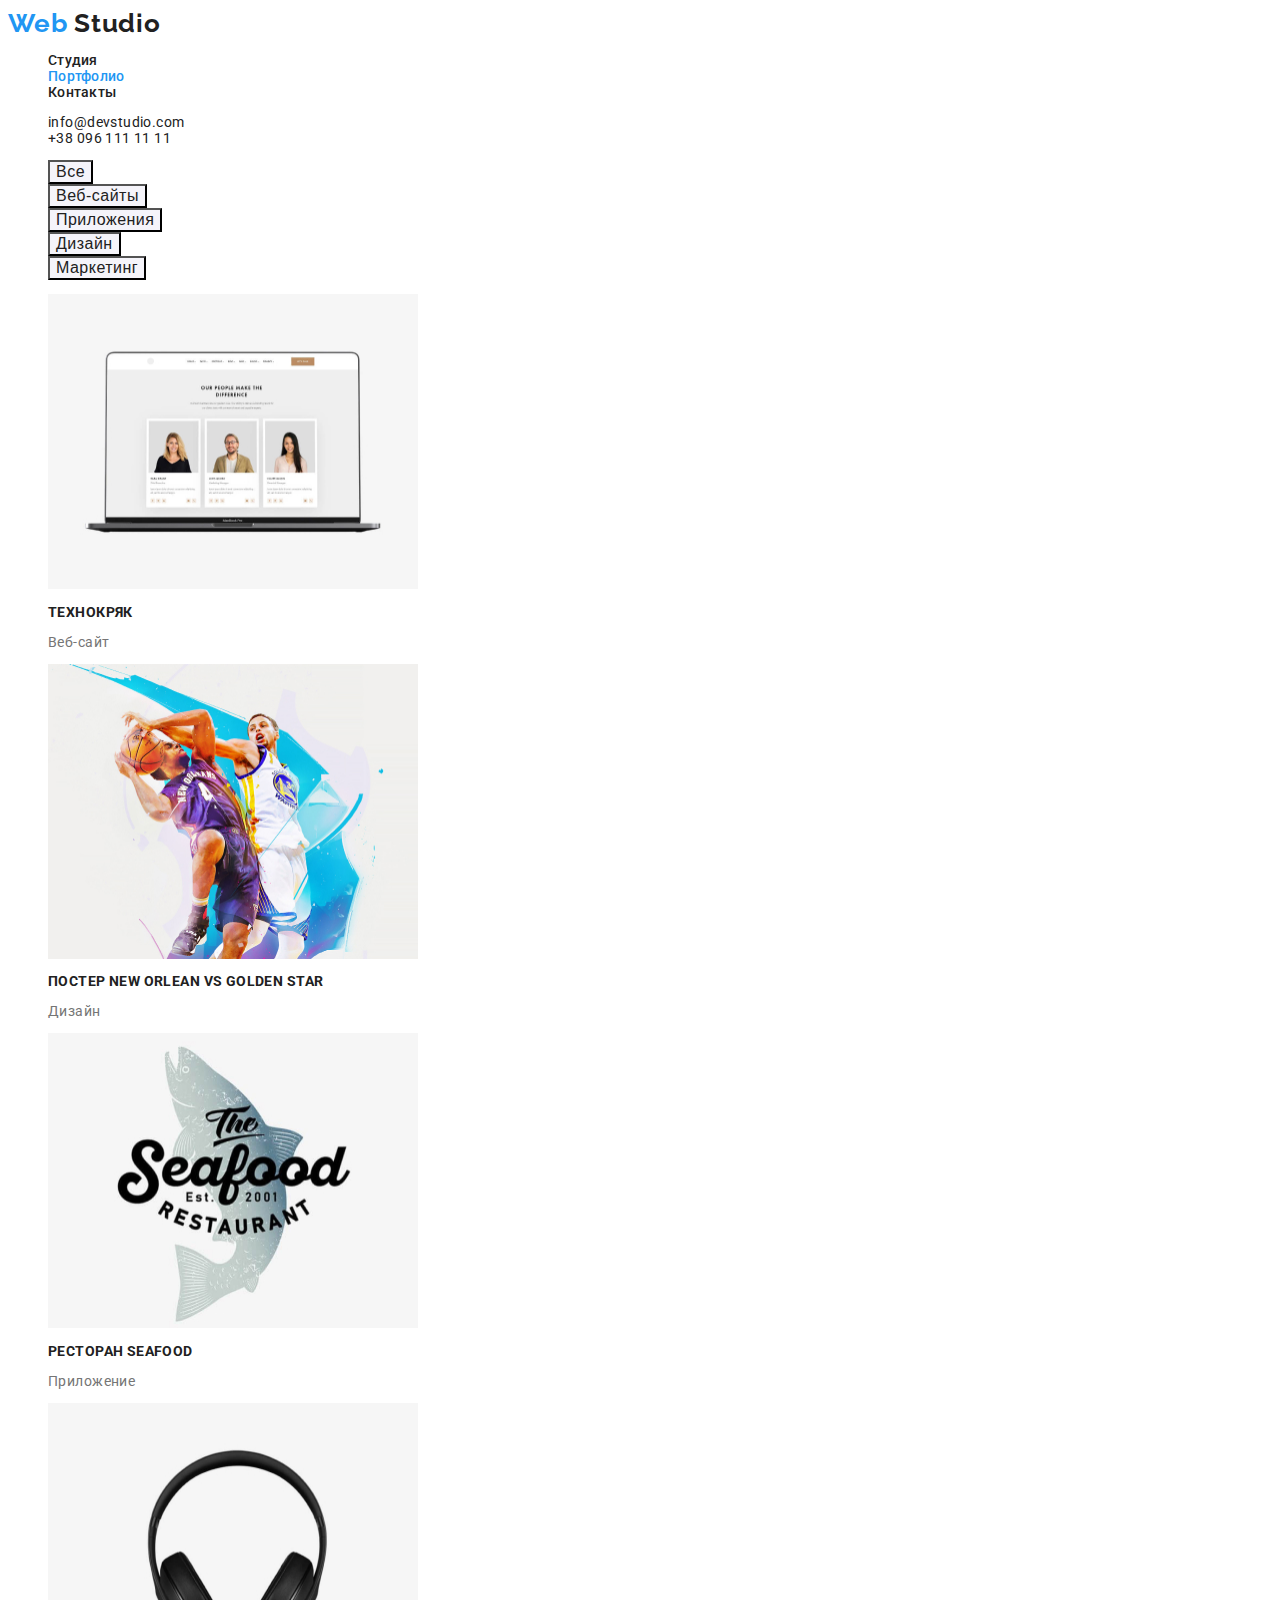
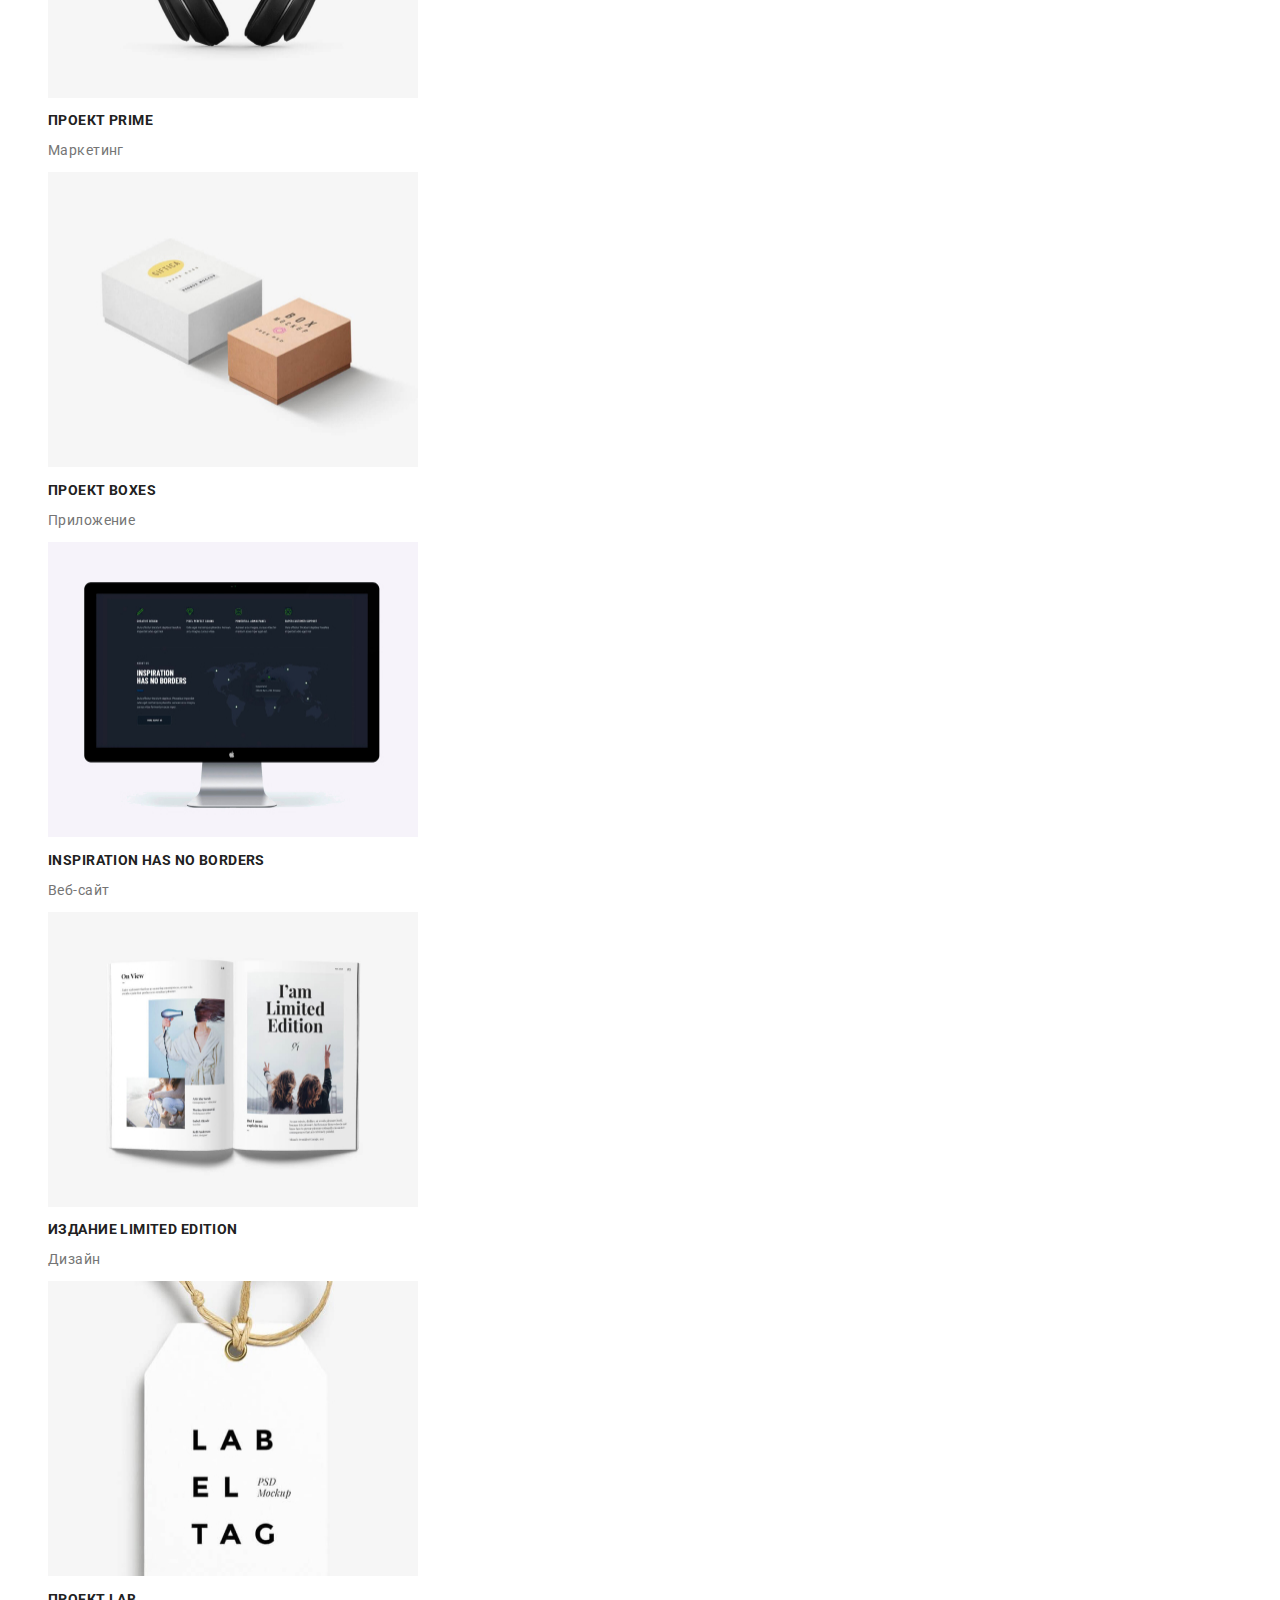
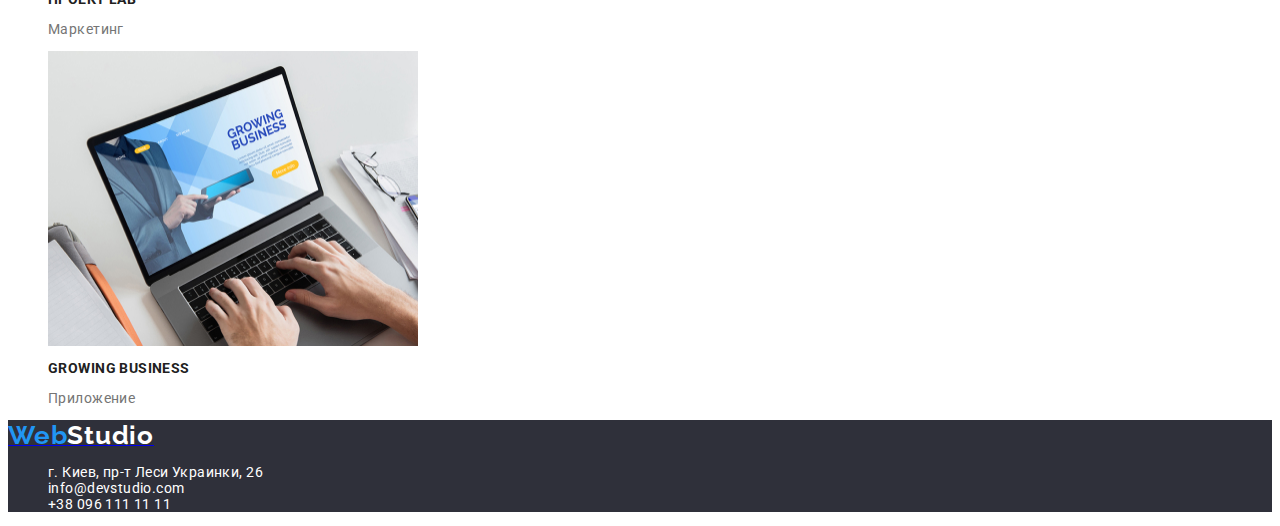
==== portfolio.html @ 563f5d78 "создали портфолио и стили" ====
<!DOCTYPE html>
<html lang="ru">
  <head>
    <meta charset="UTF-8" />
    <meta name="viewport" content="width=device-width, initial-scale=1.0" />
    <title>Document</title>
    <link rel="preconnect" href="https://fonts.gstatic.com">
    <link rel="preconnect" href="https://fonts.gstatic.com">
    <link href="https://fonts.googleapis.com/css2?family=Raleway:wght@700&family=Roboto:wght@400;500;700;900&display=swap" rel="stylesheet">
    <link rel="preconnect" href="https://fonts.gstatic.com">
    <link rel="stylesheet" href="./css/styles.css">
  </head>
  <body class="page">
    <!-- Шапка сайта -->
    <header>
      <nav>
        <a href="./index.html" class="logo link"><span class="logo-item">Web</span> Studio</a>
        <ul class="site-nav list">
          <li><a href="./index.html" class="link">Студия</a></li>
          <li><a href="./portfolio.html" class="link link current">Портфолио</a></li>
          <li><a href="" class="link">Контакты</a></li>
        </ul>
      </nav>

      <ul class="auth-nav list">
        <li><a href="mailto:info@devstudio.com" class="login-button link">info@devstudio.com</a></li>
        <li><a href="tel:+380961111111" class="login-button link">+38 096 111 11 11</a></li>
      </ul>
    </header>

    <main>
        <!-- Секция Портфолио -->
        <section>
            <h1 class="visually-hidden">Примеры работ</h1>
            <ul class="list">
                <li><button class="set-buttons">Все</button></li>
                <li><button class="set-buttons">Веб-сайты</button></li>
                <li><button class="set-buttons">Приложения</button></li>
                <li><button class="set-buttons">Дизайн</button></li>
                <li><button class="set-buttons">Маркетинг</button></li>
            </ul>
            <ul class="list">
                <li>
                    <a href="" ><img src="./images-portfolio/website-1.jpg" alt= "" width="370" height="295"></a> 
                    <h2 class= "section-title">Технокряк</h2>
                    <p>Веб-сайт</p>
                </li>
                <li>
                    <a href="" ><img src="./images-portfolio/website-2.jpg" alt= "" width="370" height="295"></a> 
                    <h2 lang="en" class= "section-title">Постер New Orlean vs Golden Star</h2>
                    <p>Дизайн</p>
                </li>
                <li>
                    <a href="" ><img src="./images-portfolio/website-3.jpg" alt= "" width="370" height="295"></a> 
                    <h2 class= "section-title">Ресторан Seafood</h2>
                    <p>Приложение</p>
                </li>
                <li><a href="" ><img src="./images-portfolio/website-4.jpg" alt= "" width="370" height="295"></a> 
                    <h2 class= "section-title">Проект Prime</h2>
                    <p>Маркетинг</p>
                </li>
                <li>
                    <a href="" ><img src="./images-portfolio/website-5.jpg" alt= "" width="370" height="295"></a> 
                    <h2 class= "section-title">Проект Boxes</h2>
                    <p>Приложение</p>
                </li>
                <li>
                    <a href="" ><img src="./images-portfolio/website-6.jpg" alt= "" width="370" height="295"></a> 
                    <h2 lang="en" class= "section-title">Inspiration has no Borders</h2>
                    <p>Веб-сайт</p>
                </li>
                <li>
                    <a href="" ><img src="./images-portfolio/website-7.jpg" alt= "" width="370" height="295"></a> 
                    <h2 class= "section-title">Издание Limited Edition</h2>
                    <p>Дизайн</p>
                </li>
                <li><a href="" ><img src="./images-portfolio/website-8.jpg" alt= "" width="370" height="295"></a> 
                    <h2 class= "section-title">Проект LAB</h2>
                    <p>Маркетинг</p>
                </li>
                <li>
                    <a href="" ><img src="./images-portfolio/website-9.jpg" alt= "" width="370" height="295"></a> 
                    <h2 lang="en" class= "section-title">Growing Business</h2>
                    <p>Приложение</p>
                </li>
            </ul>
        </section>
    </main>

    <!-- Футер -->
    <footer class="footer-menu">
      <a href="./index.html"><span class="logo-item">Web</span><span class="logo-second-item">Studio</span></a>
      <address>
        <ul class="list">
            <li><a href="https://goo.gl/maps/czeh93m7qPAMvrU47" class="footer-button link" target="_blank" rel="nooperen noreferrer">г. Киев, пр-т Леси Украинки, 26</a></li>
            <li><a href="mailto:info@devstudio.com" class="footer-button link">info@devstudio.com</a></li>
            <li><a href="tel:+380961111111" class="footer-button link">+38 096 111 11 11</a></li>
        </ul>
      </address>
    </footer>
  </body>
</html>
---- css/styles.css ----
/* основной фон #FFFFFF
фон героя #2F303A
акцент #2196F3
фон футера #000000
цвет основного текста #212121
цвет дополнительного текста #757575
цвет текста в герое #FFFFFF
цвет фона в команде #F5F4FA;
*/
@font-face{
    font-family: "Raleway", sans-serif;
    font-family: "Roboto", sans-serif;
}

:root{
    --primary-text-color: #757575;
    --title-text-color: #212121;
    --accent-color: #2196F3;
    --primary-bg-color: #FFFFFF;
    --color-button: #F5F4FA;
    
}

.page{
    background-color: #FFFFFF;
    color: var(--primary-text-color);
    font-family: "Roboto", sans-serif;
    font-size: 14px;
    line-height: 1,71;
    letter-spacing: 0.03em;
    color: var(--primary-text-color);
}
.logo{
    font-family: Raleway;
    font-weight: bold;
    font-size: 26px;
    line-height: 1,19;
    letter-spacing: 0.03em;
    color: var(--title-text-color);
    text-decoration: none;
}
.logo-item{
    font-family: Raleway;
    font-weight: bold;
    font-size: 26px;
    line-height: 1,19;
    letter-spacing: 0.03em;
    color: var(--accent-color);
    text-decoration: none;
}
.list{
    list-style: none;
}
.link{
    text-decoration: none;
}

/* Site nav */
.site-nav .link{
   text-decoration: none;
   font-family: Roboto;
    font-weight: 500;
    font-size: 14px;
    line-height: 1,14;
    letter-spacing: 0.02em;
    color: var(--title-text-color);
}
.site-nav .link:hover,
.site-nav .link:focus{
    color: var(--accent-color);
}
.site-nav .link.current{
    color: var(--accent-color);
}
.auth-nav .link{
    color: var(--title-text-color);
    text-decoration: none;
 }
 .auth-nav .link:hover,
 .auth-nav .link:focus{
     color: var(--accent-color);
 }

/* Hero */
.hero{
    background-color: #2F303A;
}
.hero-title{
    font-family: Roboto;
    font-weight: 900;
    font-size: 44px;
    line-height: 1.36;
    text-align: center;
    letter-spacing: 0.06em;
    text-transform: uppercase;
    color: #FFFFFF;  
}

/* Button */
.button{
    color: var(--primary-bg-color);
    background-color: var(--accent-color);
    cursor: pointer;
    font-family: Roboto;
    font-weight: bold;
    font-size: 16px;
    line-height: 1,87;
    display: flex;
    align-items: center;
    text-align: center;
    letter-spacing: 0.06em;
}
.button:hover,
.button:focus{
    color: #188CE8;
}

/* Section */
.section-title{
    font-family: Roboto;
    font-weight: bold;
    font-size: 14px;
    line-height: 16px;
    letter-spacing: 0.03em;
    text-transform: uppercase;
    color: var(--title-text-color);
}

.login-button{
    color: var(--primary-text-color);
    background-color: var(--primary-bg-color);
}
.login-button:hover,
.login-button:focus{
    color: var(--accent-color);
}


/* Futer */
.footer-menu{
    background-color: #2F303A;
}
.logo-second-item{
    font-family: Raleway;
    font-weight: bold;
    font-size: 26px;
    line-height: 1,19;
    letter-spacing: 0.03em;
    color: #FFFFFF;
}
.footer-button{
    color: #FFFFFF;
    font-family: Roboto;
    font-style: normal;
}
.set-buttons{
background-color: var(--color-button);
color: var(--title-text-color);
font-weight: 500;
font-size: 16px;
line-height: 1,62;
text-align: center;
letter-spacing: 0.03em;
}
.set-buttons:hover,
.set-buttons:focus{
    background-color: var(--accent-color);
    color: #FFFFFF;
}
.visually-hidden {
    position: absolute !important;
    clip: rect(1px 1px 1px 1px);
    clip: rect(1px, 1px, 1px,1px);
    padding: 0 !important;
    border: 0 !important;
    height: 1px !important;
    width: 1px !important;
    overflow: hidden;
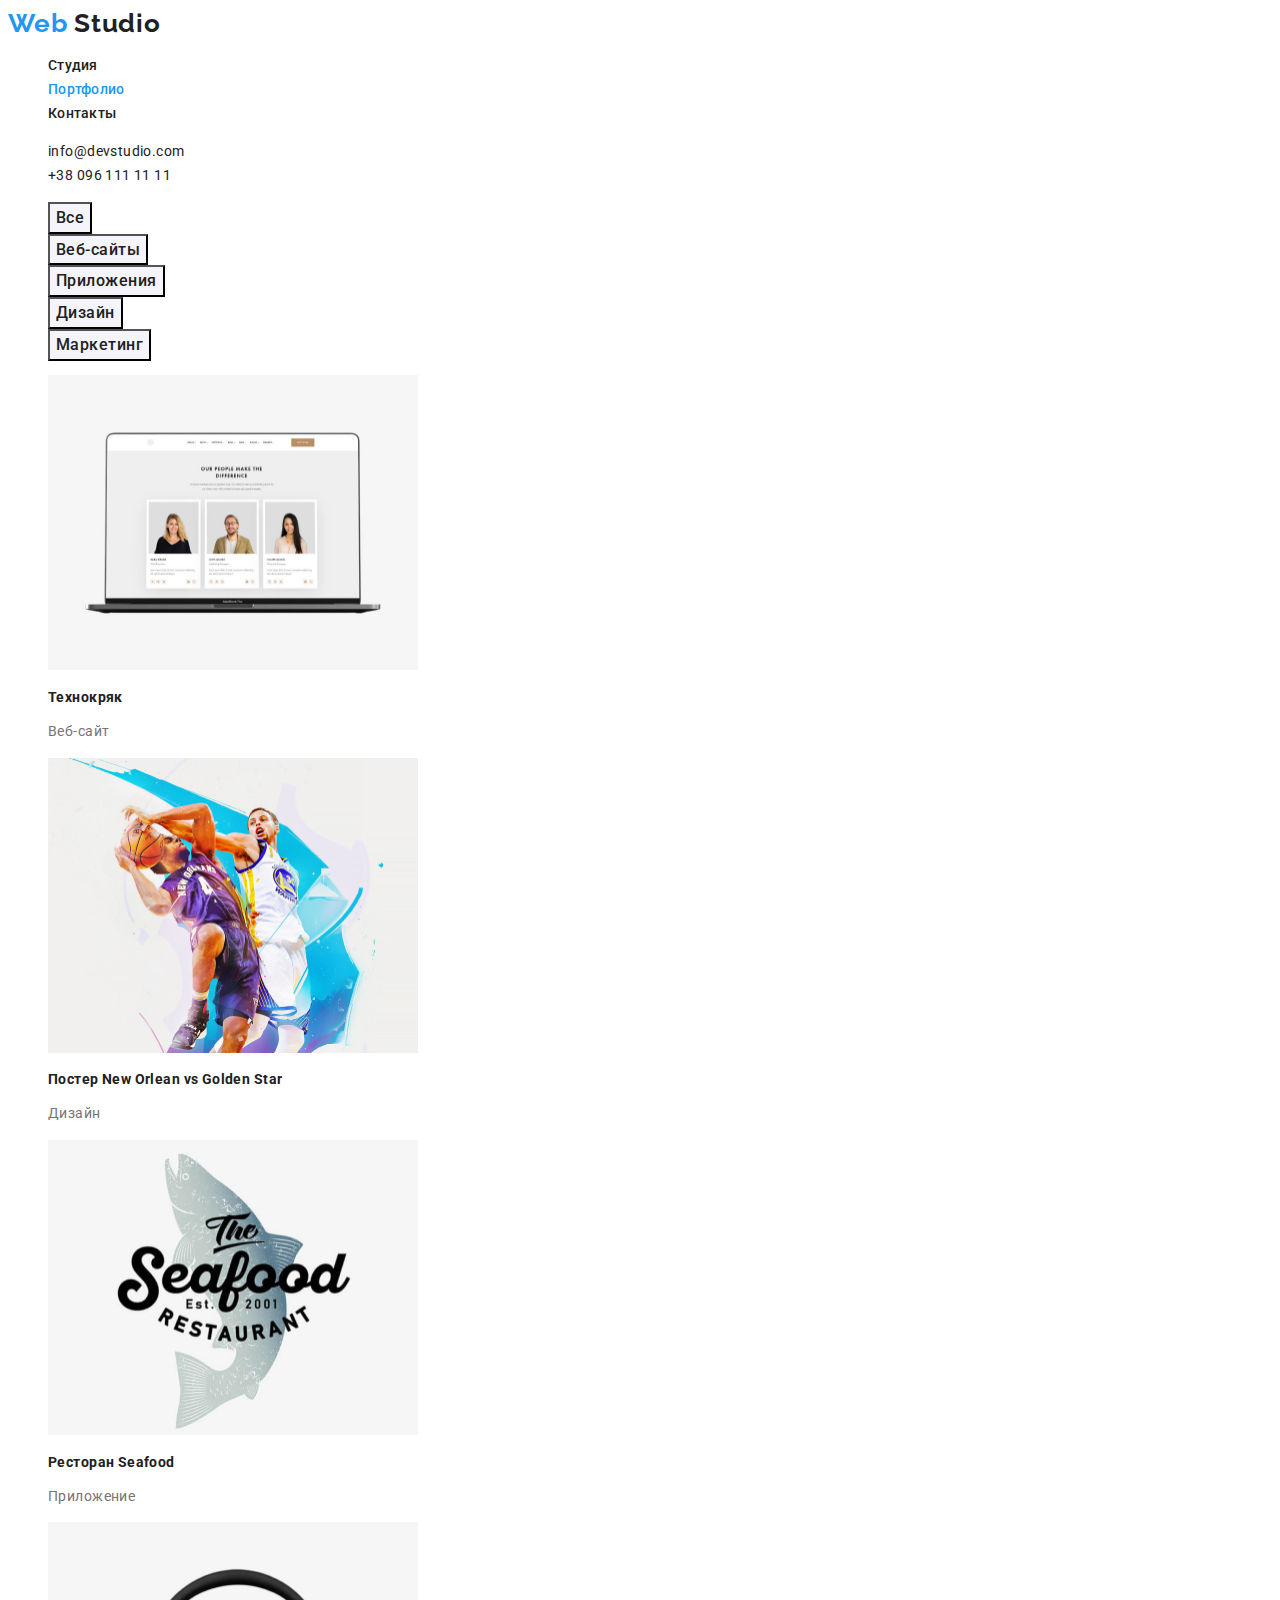
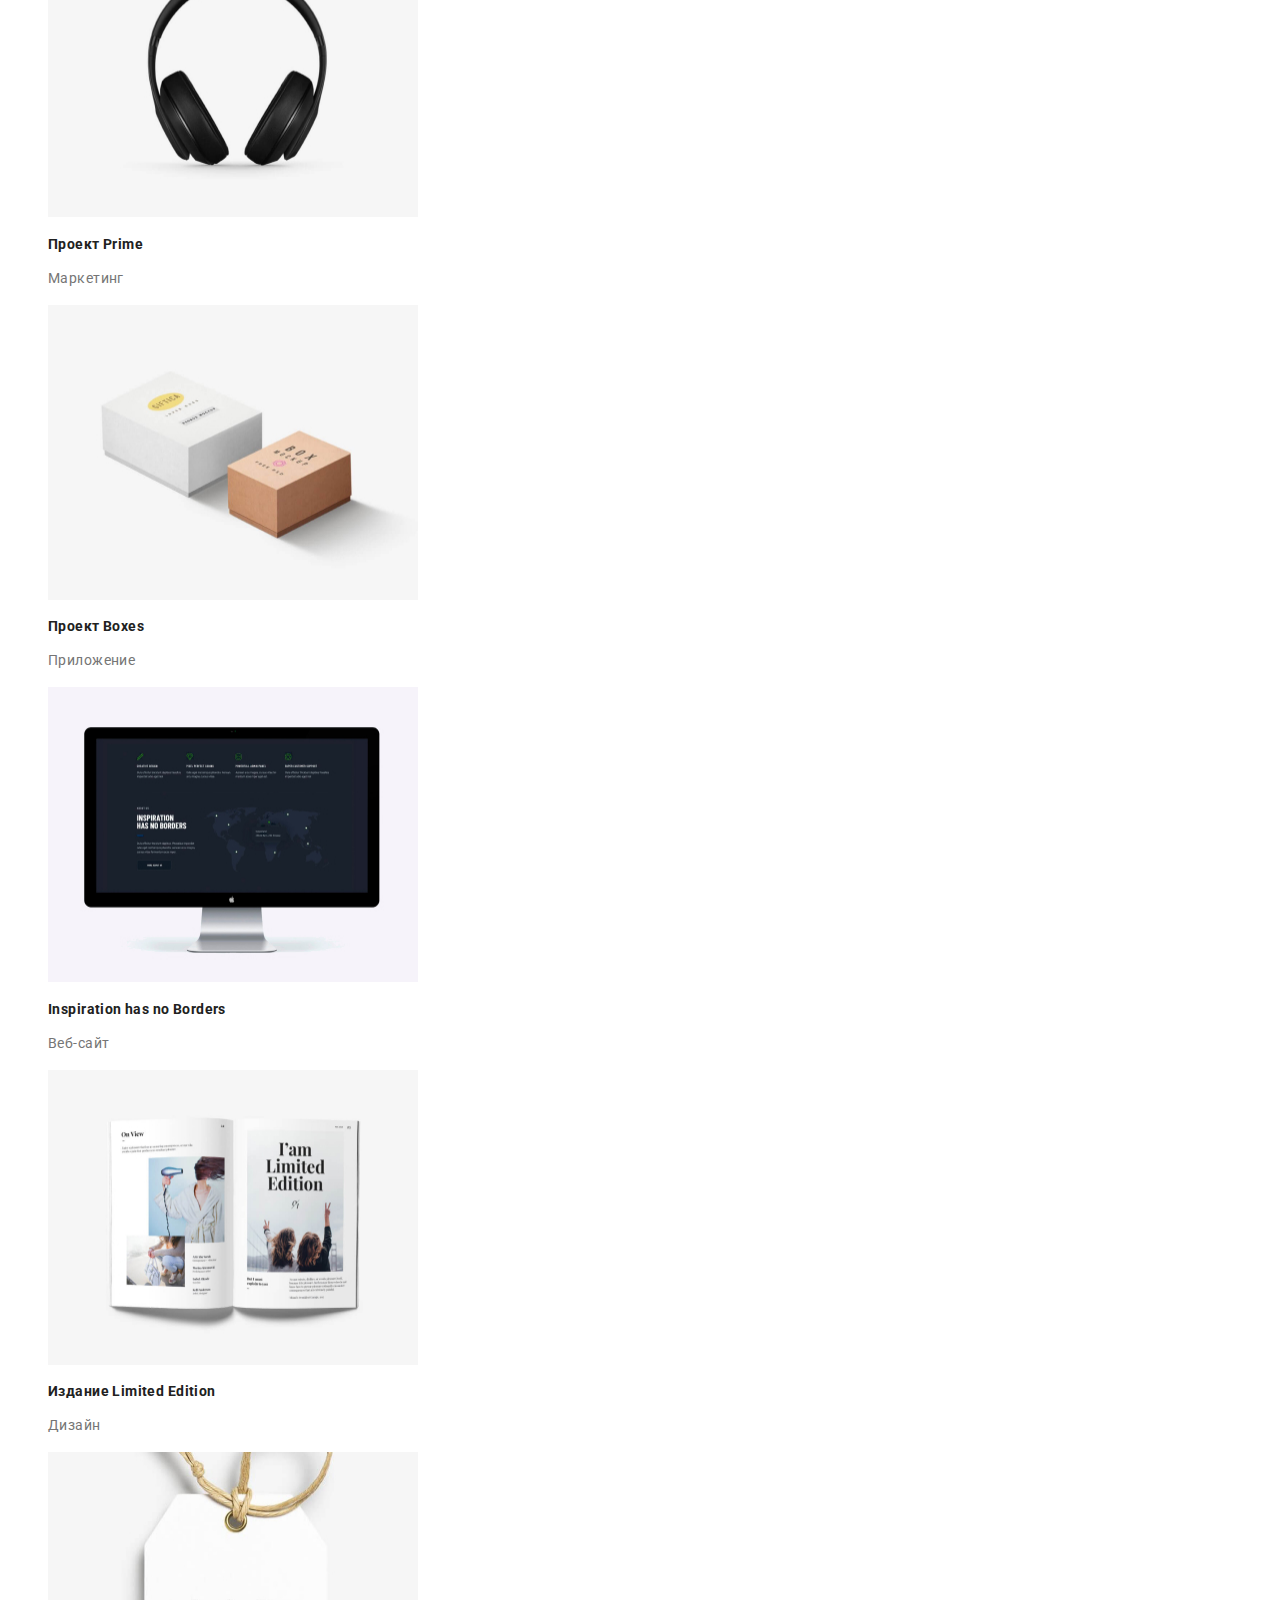
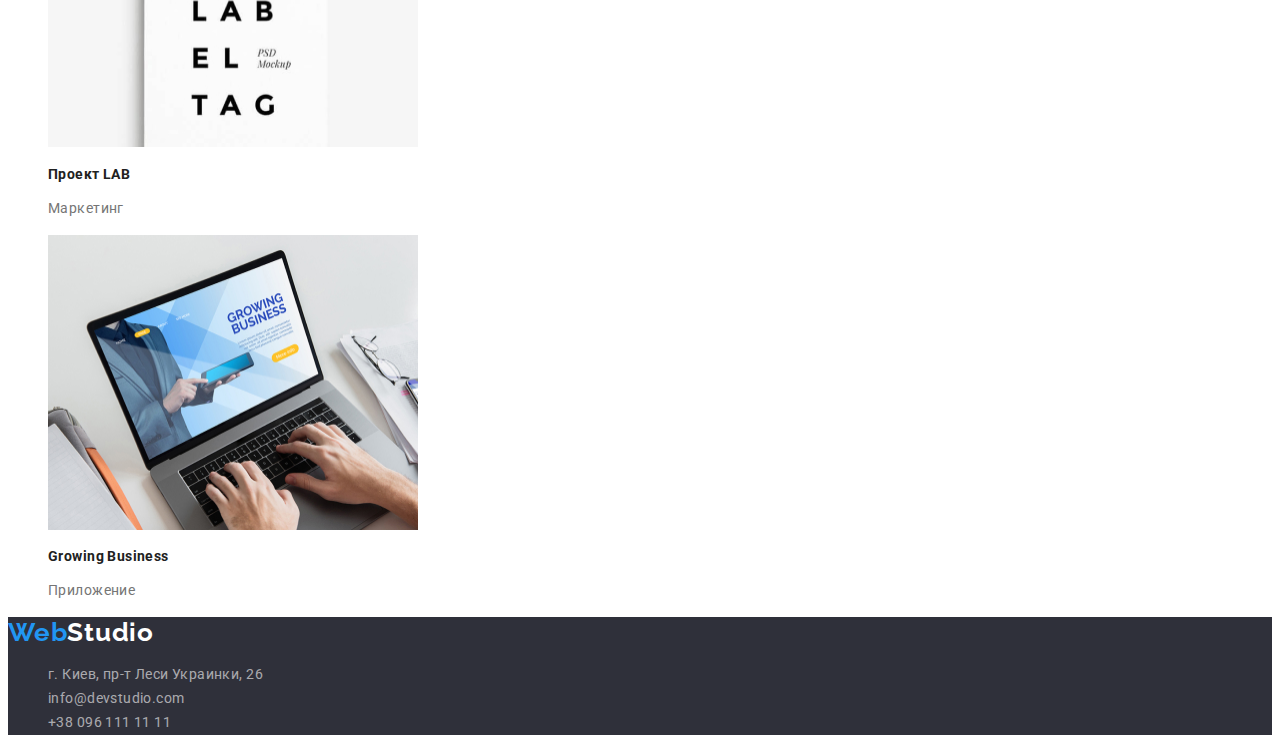
==== commit ef89a3f5: "Правка футер" ====
--- a/portfolio.html
+++ b/portfolio.html
@@ -89,7 +89,7 @@
 
     <!-- Футер -->
     <footer class="footer-menu">
-      <a href="./index.html"><span class="logo-item">Web</span><span class="logo-second-item">Studio</span></a>
+      <a href="./index.html" class="logo link"><span class="logo-item">Web</span><span class="logo-second-item link">Studio</span></a>
       <address>
         <ul class="list">
             <li><a href="https://goo.gl/maps/czeh93m7qPAMvrU47" class="footer-button link" target="_blank" rel="nooperen noreferrer">г. Киев, пр-т Леси Украинки, 26</a></li>
--- a/css/styles.css
+++ b/css/styles.css
@@ -26,7 +26,7 @@
     color: var(--primary-text-color);
     font-family: "Roboto", sans-serif;
     font-size: 14px;
-    line-height: 1,71;
+    line-height: 1.71;
     letter-spacing: 0.03em;
     color: var(--primary-text-color);
 }
@@ -34,7 +34,7 @@
     font-family: Raleway;
     font-weight: bold;
     font-size: 26px;
-    line-height: 1,19;
+    line-height: 1.19;
     letter-spacing: 0.03em;
     color: var(--title-text-color);
     text-decoration: none;
@@ -43,7 +43,7 @@
     font-family: Raleway;
     font-weight: bold;
     font-size: 26px;
-    line-height: 1,19;
+    line-height: 1.19;
     letter-spacing: 0.03em;
     color: var(--accent-color);
     text-decoration: none;
@@ -57,11 +57,11 @@
 
 /* Site nav */
 .site-nav .link{
-   text-decoration: none;
-   font-family: Roboto;
+    text-decoration: none;
+    font-family: Roboto;
     font-weight: 500;
     font-size: 14px;
-    line-height: 1,14;
+    line-height: 1.14;
     letter-spacing: 0.02em;
     color: var(--title-text-color);
 }
@@ -101,10 +101,10 @@
     color: var(--primary-bg-color);
     background-color: var(--accent-color);
     cursor: pointer;
-    font-family: Roboto;
+    font-family: inherit;
     font-weight: bold;
     font-size: 16px;
-    line-height: 1,87;
+    line-height: 1.87;
     display: flex;
     align-items: center;
     text-align: center;
@@ -120,11 +120,25 @@
     font-family: Roboto;
     font-weight: bold;
     font-size: 14px;
-    line-height: 16px;
-    letter-spacing: 0.03em;
-    text-transform: uppercase;
-    color: var(--title-text-color);
-}
+    line-height: 1.14;
+    letter-spacing: 0.03em;
+    color: var(--title-text-color);
+}
+
+.section-team{
+    background-color: var(--color-button);
+}
+
+
+.subtitle{
+    font-family: Roboto;
+    font-weight: bold;
+    font-size: 14px;
+    line-height: 1.14;
+    letter-spacing: 0.03em;
+    color: var(--title-text-color);
+}
+
 
 .login-button{
     color: var(--primary-text-color);
@@ -144,21 +158,32 @@
     font-family: Raleway;
     font-weight: bold;
     font-size: 26px;
-    line-height: 1,19;
+    line-height: 1.19;
     letter-spacing: 0.03em;
     color: #FFFFFF;
+    text-decoration: none;
 }
 .footer-button{
-    color: #FFFFFF;
+    color: rgba(255, 255, 255, 0.6);
     font-family: Roboto;
     font-style: normal;
+}
+
+.footer-contact{
+    font-style: normal;
+    font-weight: normal;
+    font-size: 14px;
+    line-height: 1.71;
+    letter-spacing: 0.03em;
+    color: #FFFFFF;  
 }
 .set-buttons{
 background-color: var(--color-button);
 color: var(--title-text-color);
+font-family: inherit;
 font-weight: 500;
 font-size: 16px;
-line-height: 1,62;
+line-height: 1.62;
 text-align: center;
 letter-spacing: 0.03em;
 }
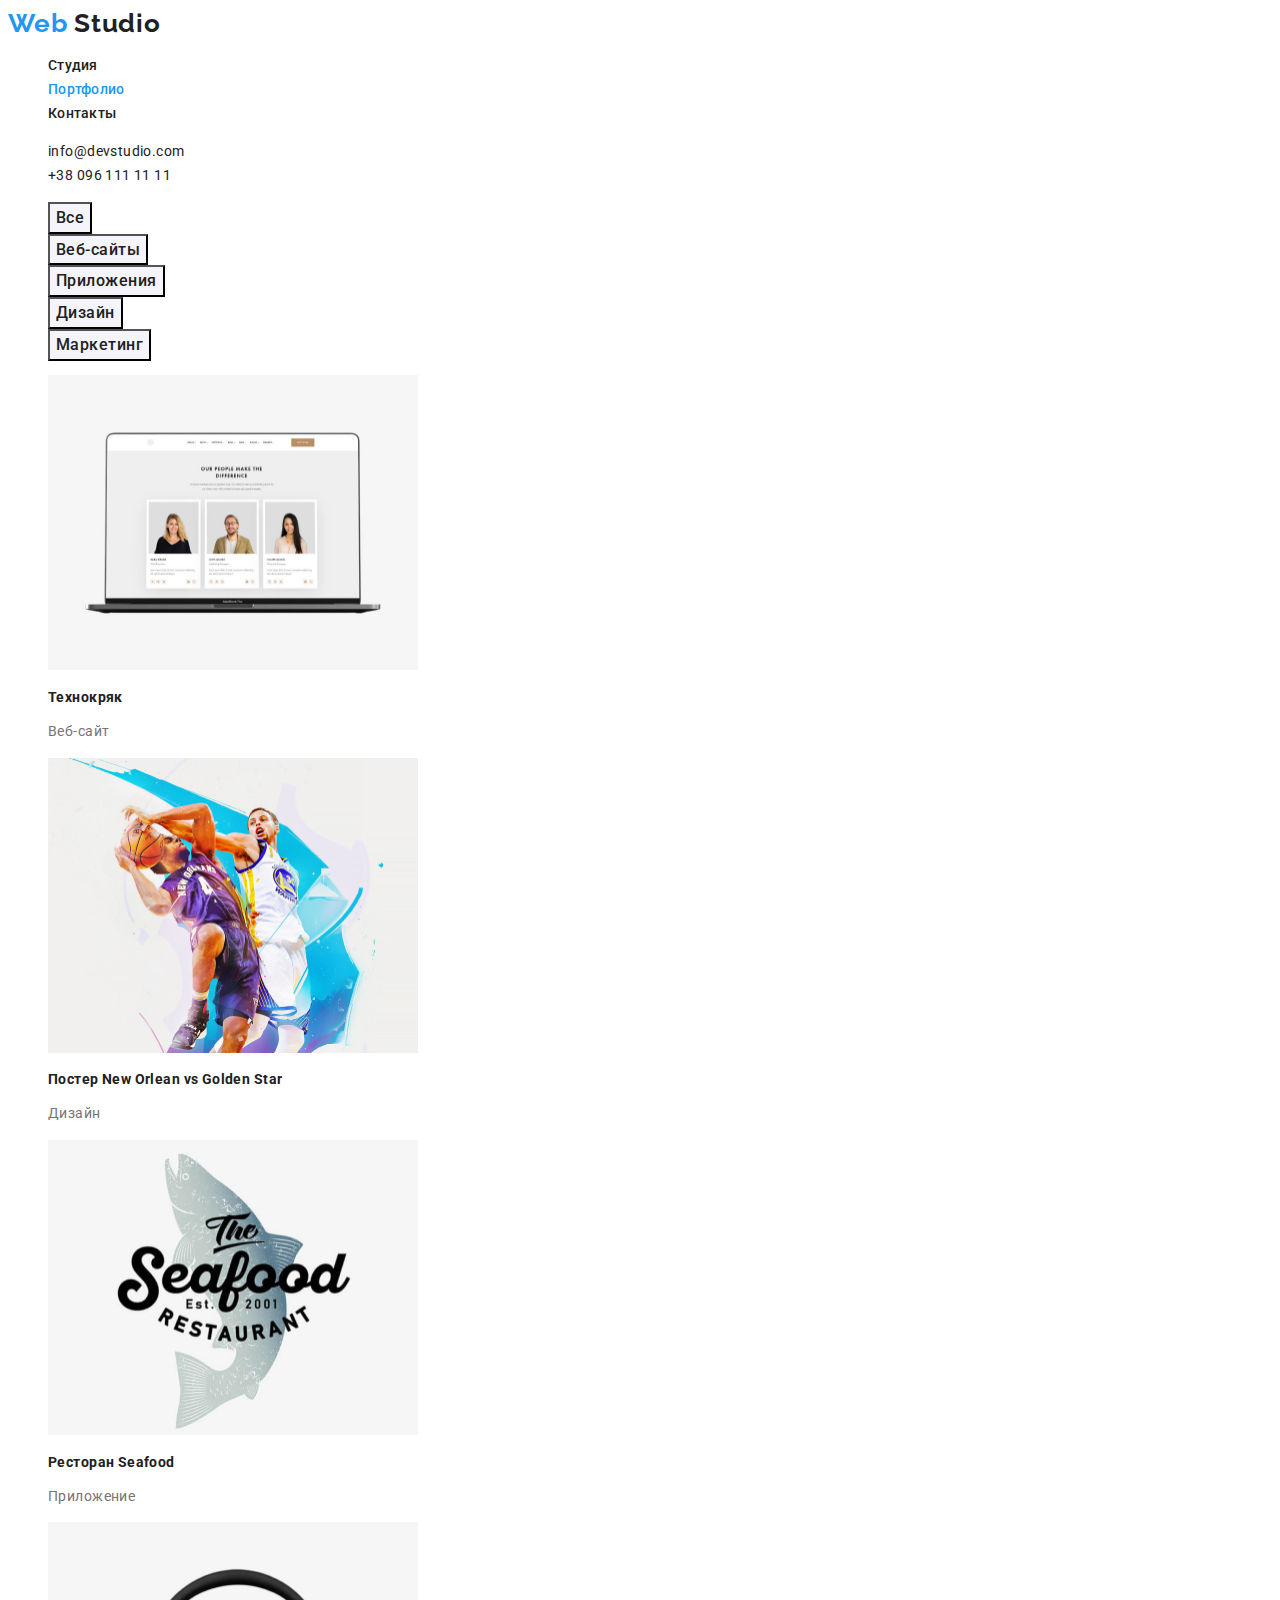
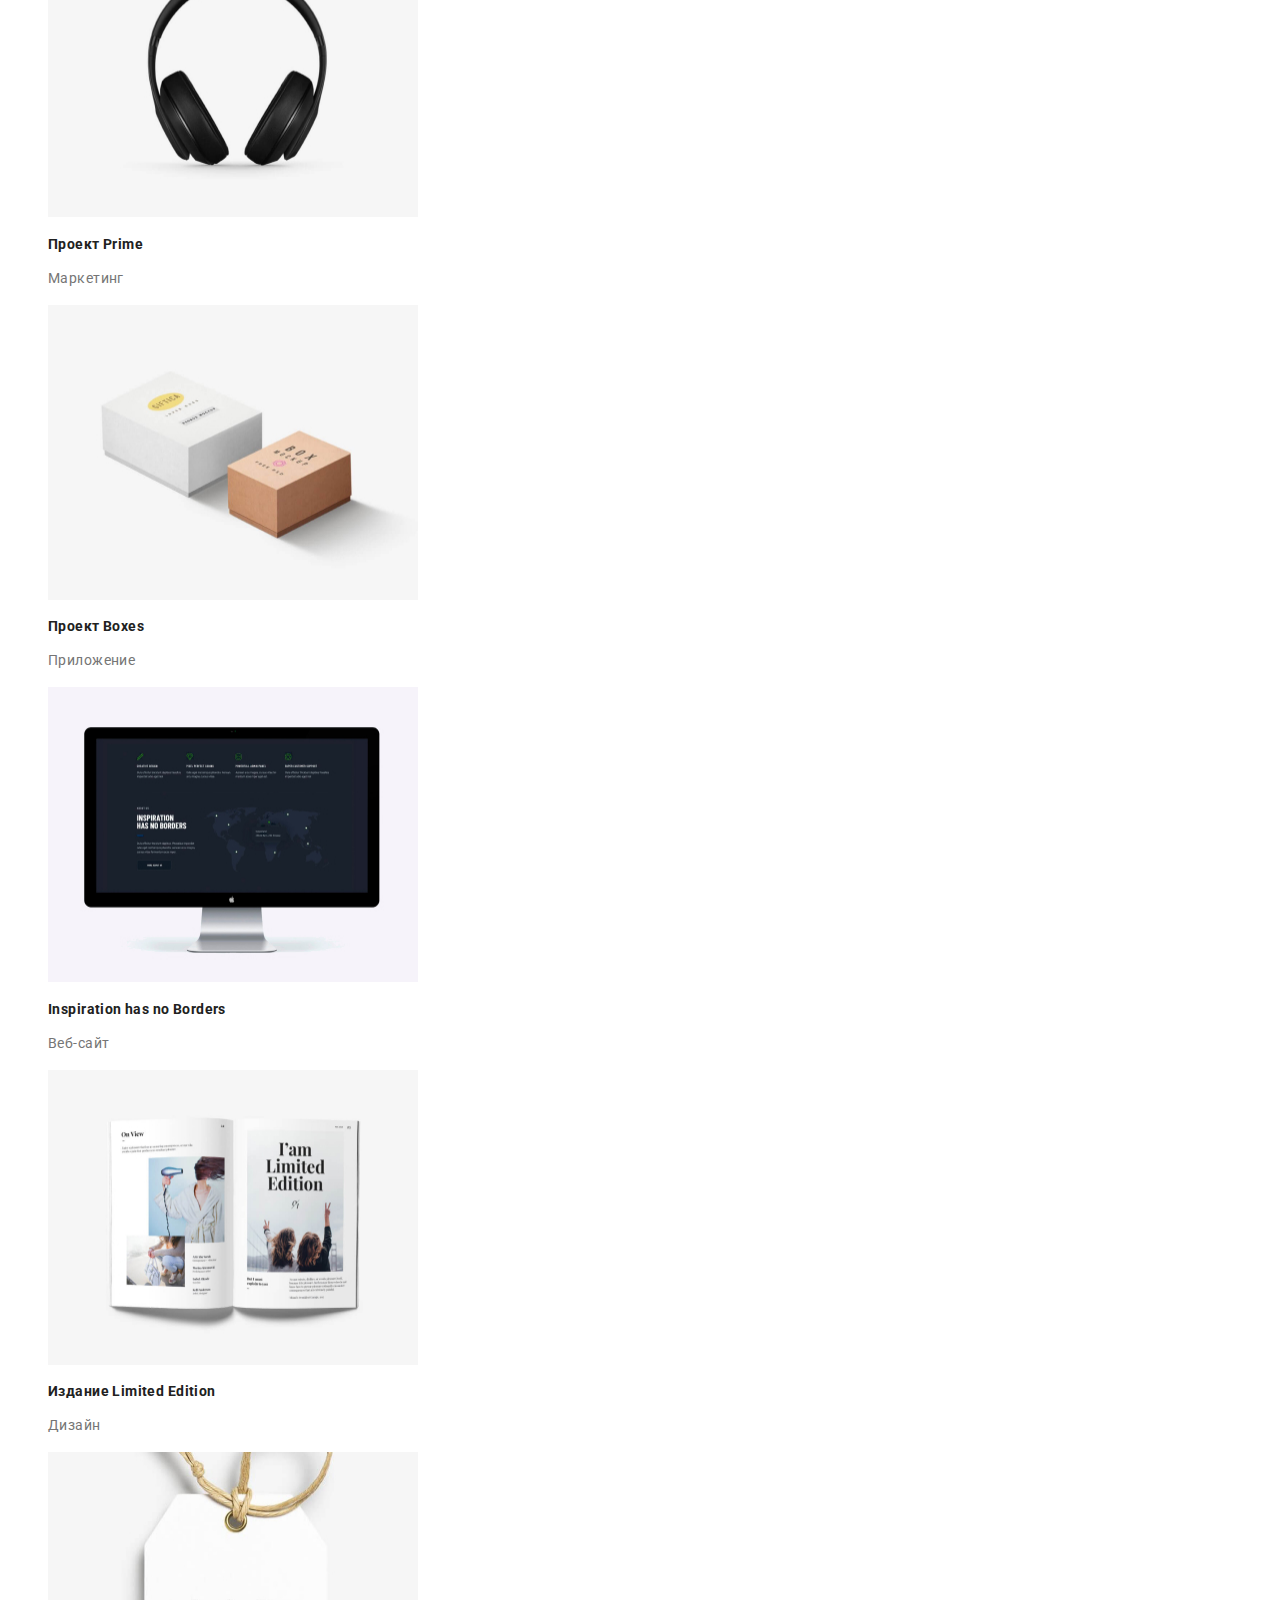
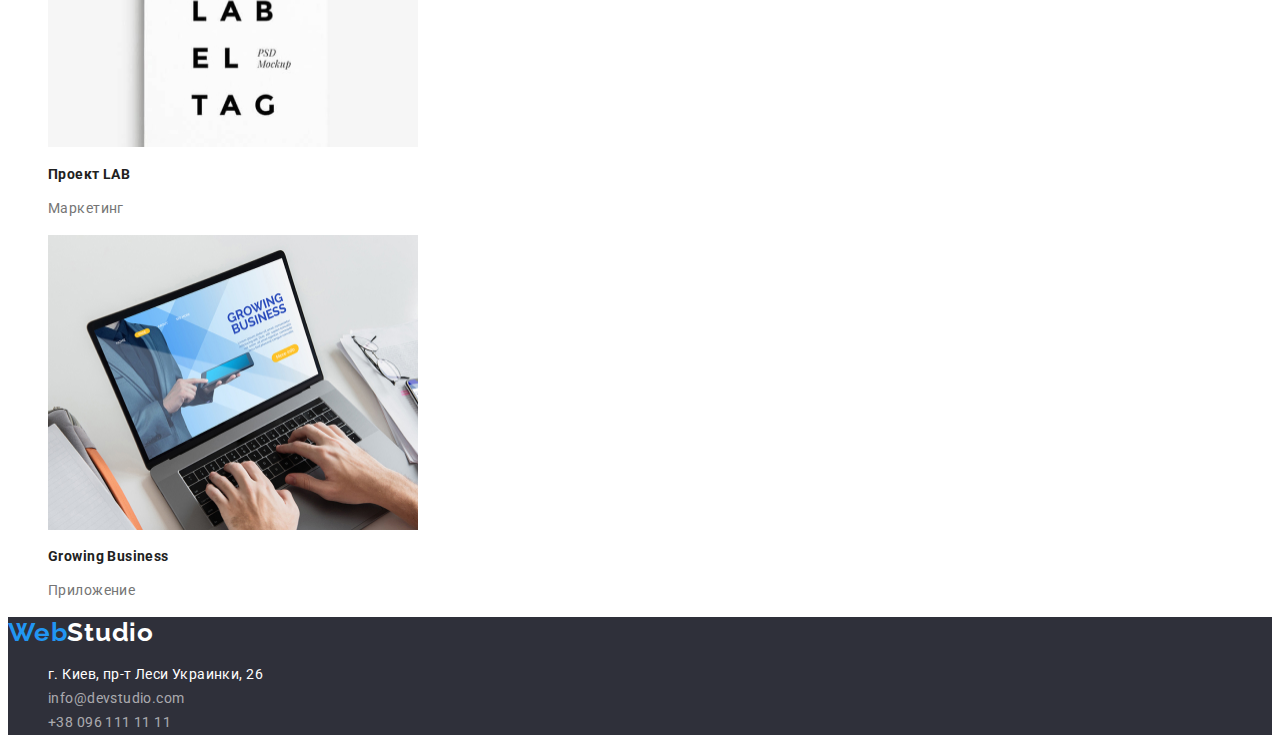
==== commit f935abc7: "Правка" ====
--- a/portfolio.html
+++ b/portfolio.html
@@ -92,7 +92,7 @@
       <a href="./index.html" class="logo link"><span class="logo-item">Web</span><span class="logo-second-item link">Studio</span></a>
       <address>
         <ul class="list">
-            <li><a href="https://goo.gl/maps/czeh93m7qPAMvrU47" class="footer-button link" target="_blank" rel="nooperen noreferrer">г. Киев, пр-т Леси Украинки, 26</a></li>
+            <li><a href="https://goo.gl/maps/czeh93m7qPAMvrU47" class="footer-contact link" target="_blank" rel="nooperen noreferrer">г. Киев, пр-т Леси Украинки, 26</a></li>
             <li><a href="mailto:info@devstudio.com" class="footer-button link">info@devstudio.com</a></li>
             <li><a href="tel:+380961111111" class="footer-button link">+38 096 111 11 11</a></li>
         </ul>
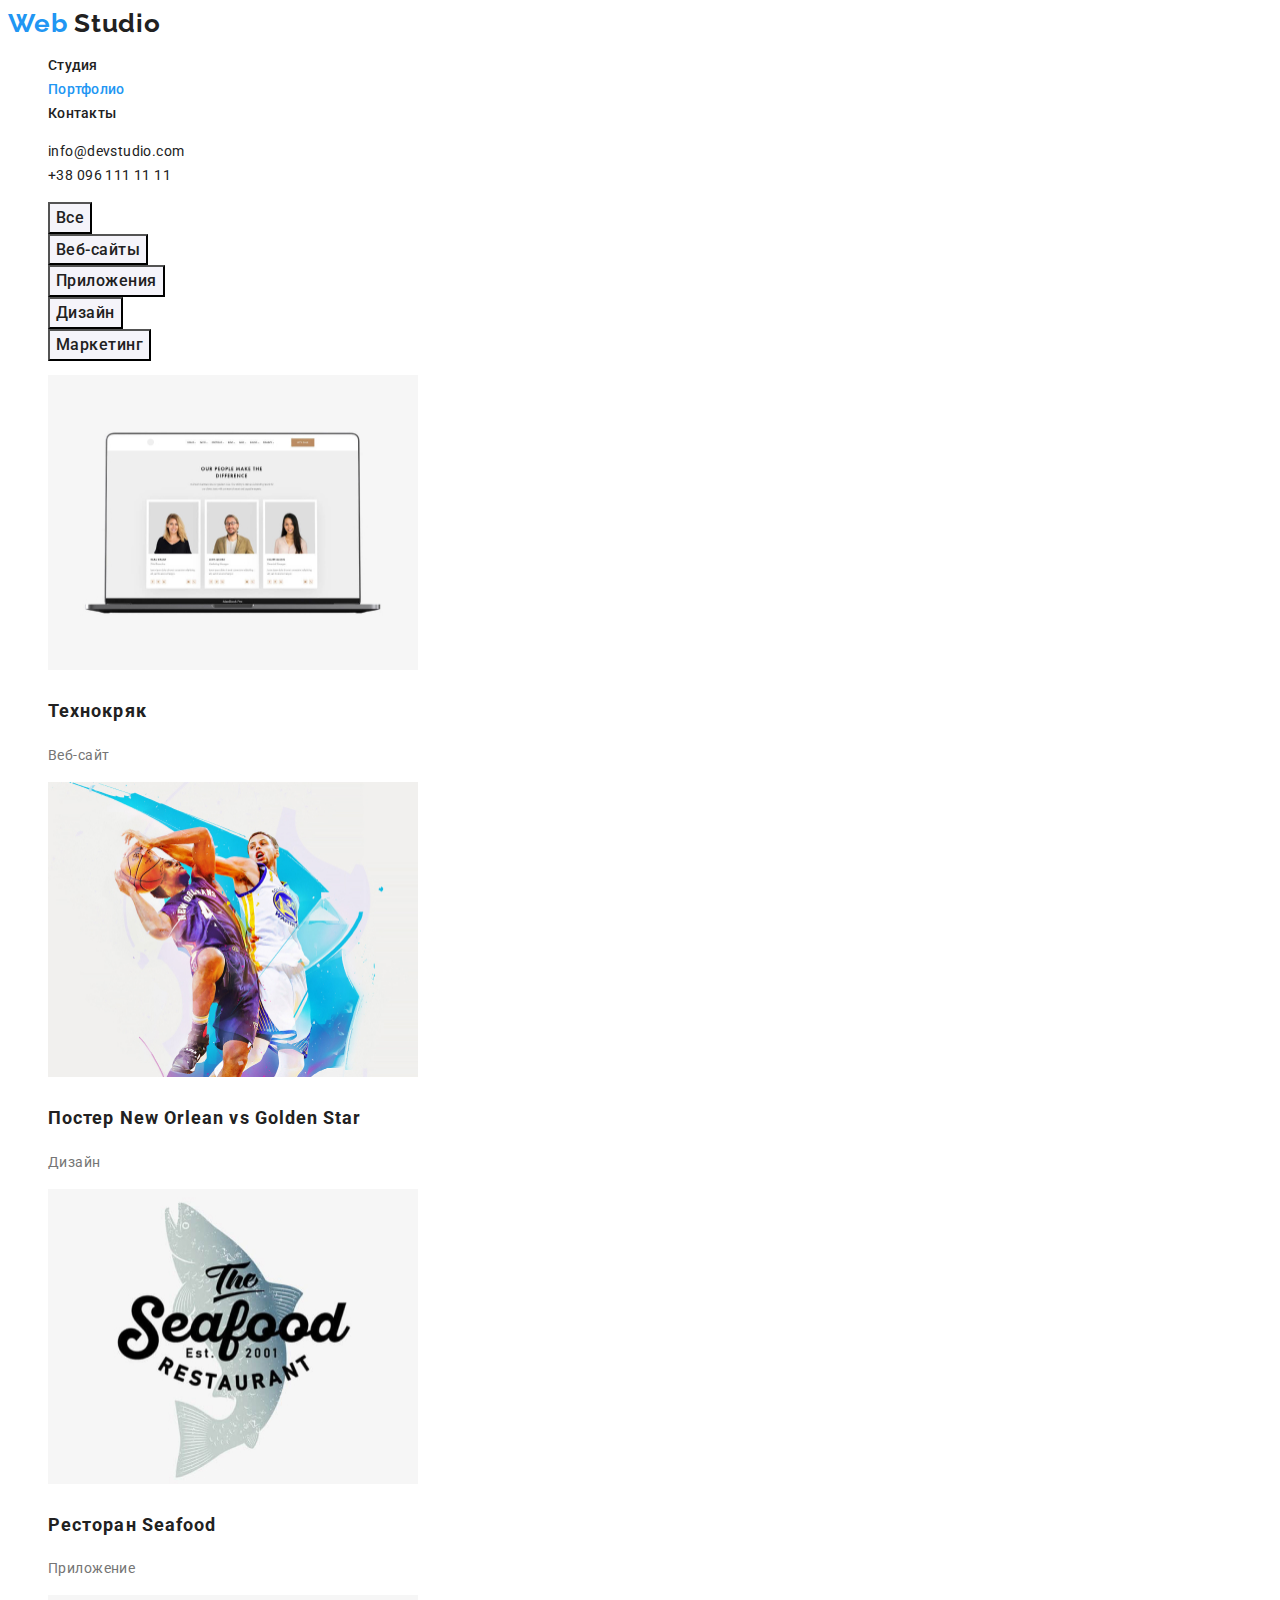
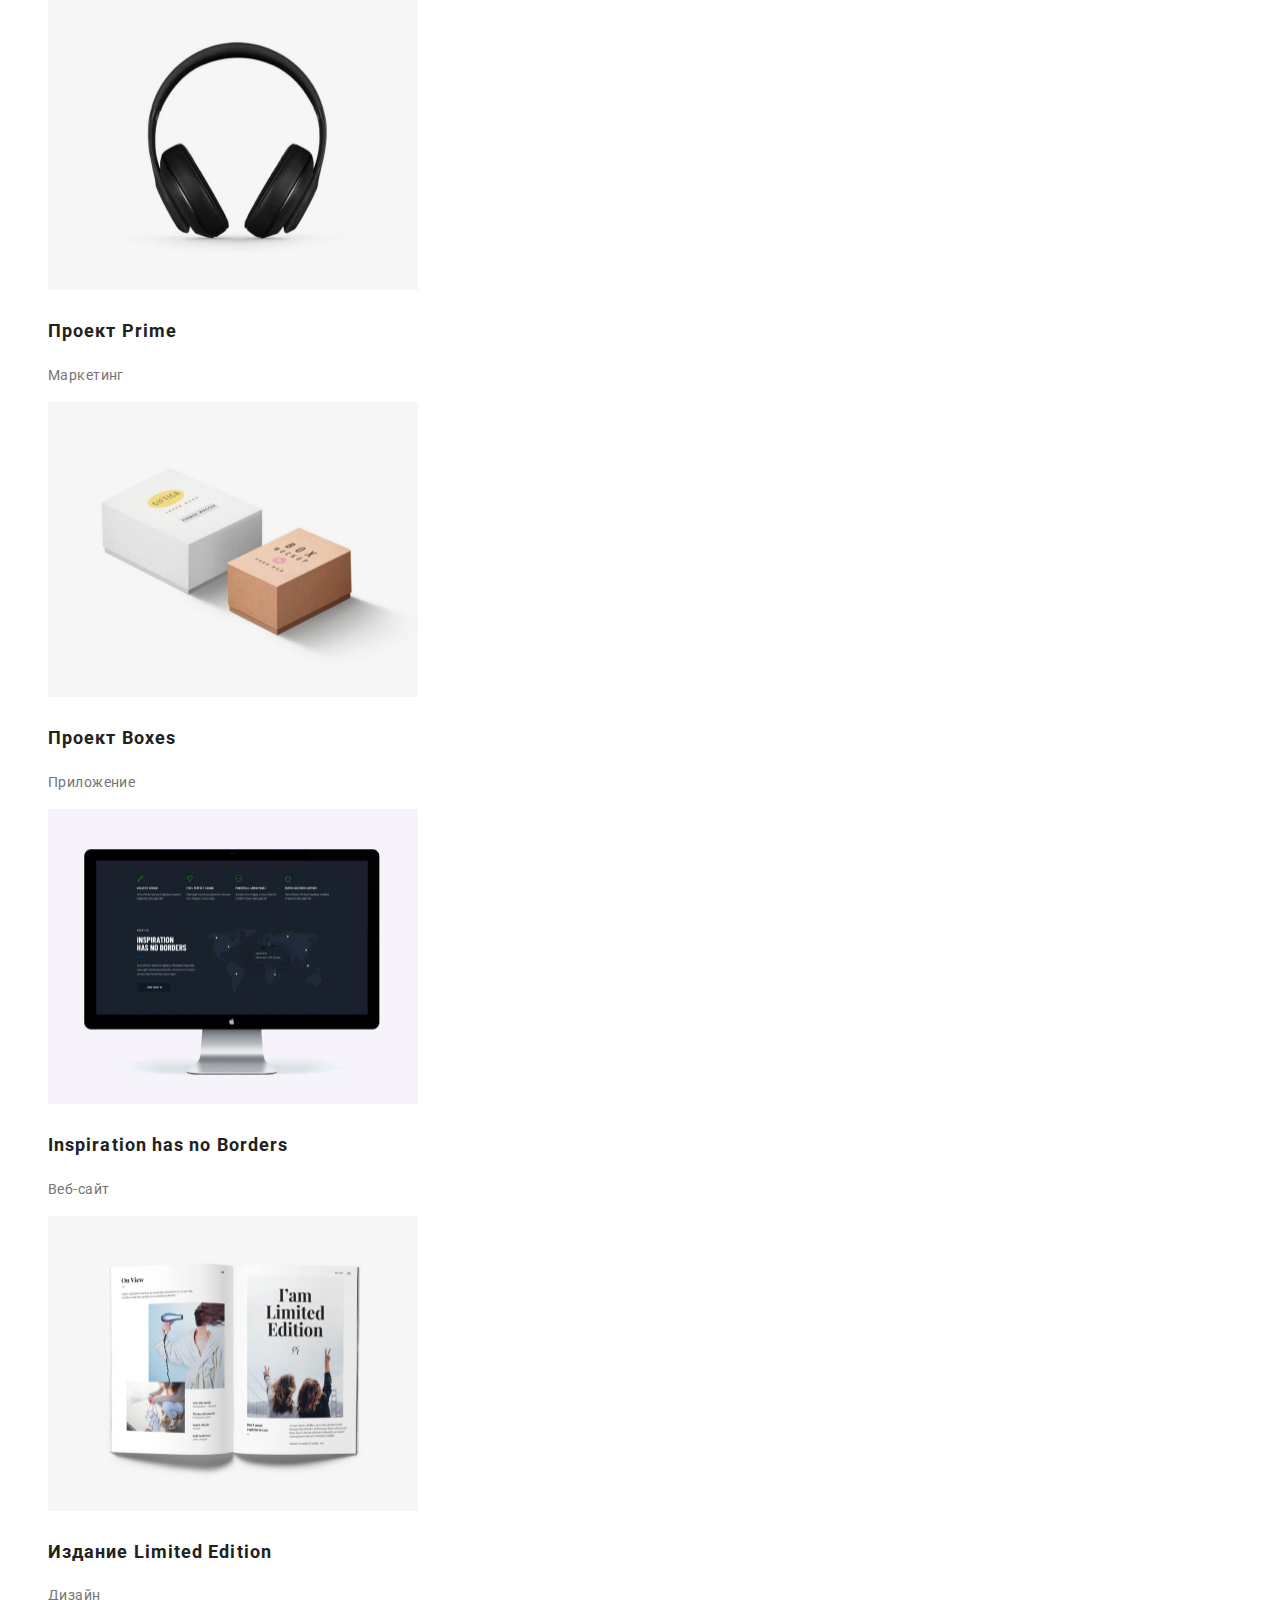
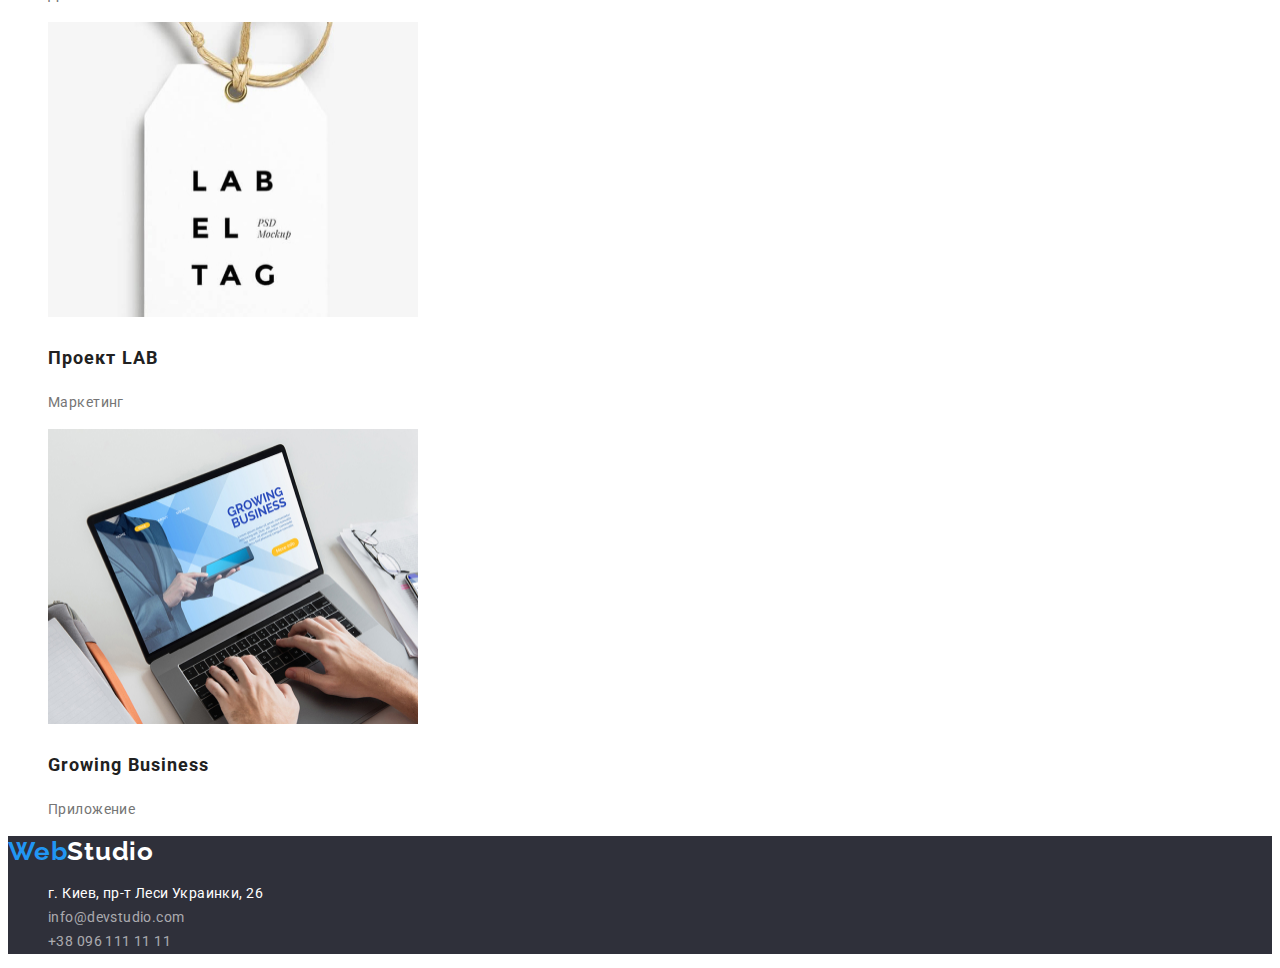
==== commit e0d265be: "Правка заголовков портфолио" ====
--- a/portfolio.html
+++ b/portfolio.html
@@ -42,45 +42,45 @@
             <ul class="list">
                 <li>
                     <a href="" ><img src="./images-portfolio/website-1.jpg" alt= "" width="370" height="295"></a> 
-                    <h2 class= "section-title">Технокряк</h2>
+                    <h2 class= "additional-title">Технокряк</h2>
                     <p>Веб-сайт</p>
                 </li>
                 <li>
                     <a href="" ><img src="./images-portfolio/website-2.jpg" alt= "" width="370" height="295"></a> 
-                    <h2 lang="en" class= "section-title">Постер New Orlean vs Golden Star</h2>
+                    <h2 lang="en" class= "additional-title">Постер New Orlean vs Golden Star</h2>
                     <p>Дизайн</p>
                 </li>
                 <li>
                     <a href="" ><img src="./images-portfolio/website-3.jpg" alt= "" width="370" height="295"></a> 
-                    <h2 class= "section-title">Ресторан Seafood</h2>
+                    <h2 class= "additional-title">Ресторан Seafood</h2>
                     <p>Приложение</p>
                 </li>
                 <li><a href="" ><img src="./images-portfolio/website-4.jpg" alt= "" width="370" height="295"></a> 
-                    <h2 class= "section-title">Проект Prime</h2>
+                    <h2 class= "additional-title">Проект Prime</h2>
                     <p>Маркетинг</p>
                 </li>
                 <li>
                     <a href="" ><img src="./images-portfolio/website-5.jpg" alt= "" width="370" height="295"></a> 
-                    <h2 class= "section-title">Проект Boxes</h2>
+                    <h2 class= "additional-title">Проект Boxes</h2>
                     <p>Приложение</p>
                 </li>
                 <li>
                     <a href="" ><img src="./images-portfolio/website-6.jpg" alt= "" width="370" height="295"></a> 
-                    <h2 lang="en" class= "section-title">Inspiration has no Borders</h2>
+                    <h2 lang="en" class= "additional-title">Inspiration has no Borders</h2>
                     <p>Веб-сайт</p>
                 </li>
                 <li>
                     <a href="" ><img src="./images-portfolio/website-7.jpg" alt= "" width="370" height="295"></a> 
-                    <h2 class= "section-title">Издание Limited Edition</h2>
+                    <h2 class= "additional-title">Издание Limited Edition</h2>
                     <p>Дизайн</p>
                 </li>
                 <li><a href="" ><img src="./images-portfolio/website-8.jpg" alt= "" width="370" height="295"></a> 
-                    <h2 class= "section-title">Проект LAB</h2>
+                    <h2 class= "additional-title">Проект LAB</h2>
                     <p>Маркетинг</p>
                 </li>
                 <li>
                     <a href="" ><img src="./images-portfolio/website-9.jpg" alt= "" width="370" height="295"></a> 
-                    <h2 lang="en" class= "section-title">Growing Business</h2>
+                    <h2 lang="en" class= "additional-title">Growing Business</h2>
                     <p>Приложение</p>
                 </li>
             </ul>
--- a/css/styles.css
+++ b/css/styles.css
@@ -117,10 +117,10 @@
 
 /* Section */
 .section-title{
-    font-family: Roboto;
-    font-weight: bold;
-    font-size: 14px;
-    line-height: 1.14;
+    font-weight: bold;
+    font-size: 36px;
+    line-height: 1.16;
+    text-align: center;
     letter-spacing: 0.03em;
     color: var(--title-text-color);
 }
@@ -129,6 +129,16 @@
     background-color: var(--color-button);
 }
 
+.subtitle-command{
+    font-family: Roboto;
+    font-style: normal;
+    font-weight: 500;
+    font-size: 16px;
+    line-height: 1.18;
+    letter-spacing: 0.03em;
+    color: var(--title-text-color);  
+}
+
 
 .subtitle{
     font-family: Roboto;
@@ -136,6 +146,7 @@
     font-size: 14px;
     line-height: 1.14;
     letter-spacing: 0.03em;
+    text-transform: uppercase;
     color: var(--title-text-color);
 }
 
@@ -192,6 +203,15 @@
     background-color: var(--accent-color);
     color: #FFFFFF;
 }
+
+.additional-title{
+    font-family: Roboto;
+    font-weight: bold;
+    font-size: 18px;
+    line-height: 2;
+    letter-spacing: 0.06em;
+    color: var(--title-text-color);
+}
 .visually-hidden {
     position: absolute !important;
     clip: rect(1px 1px 1px 1px);
